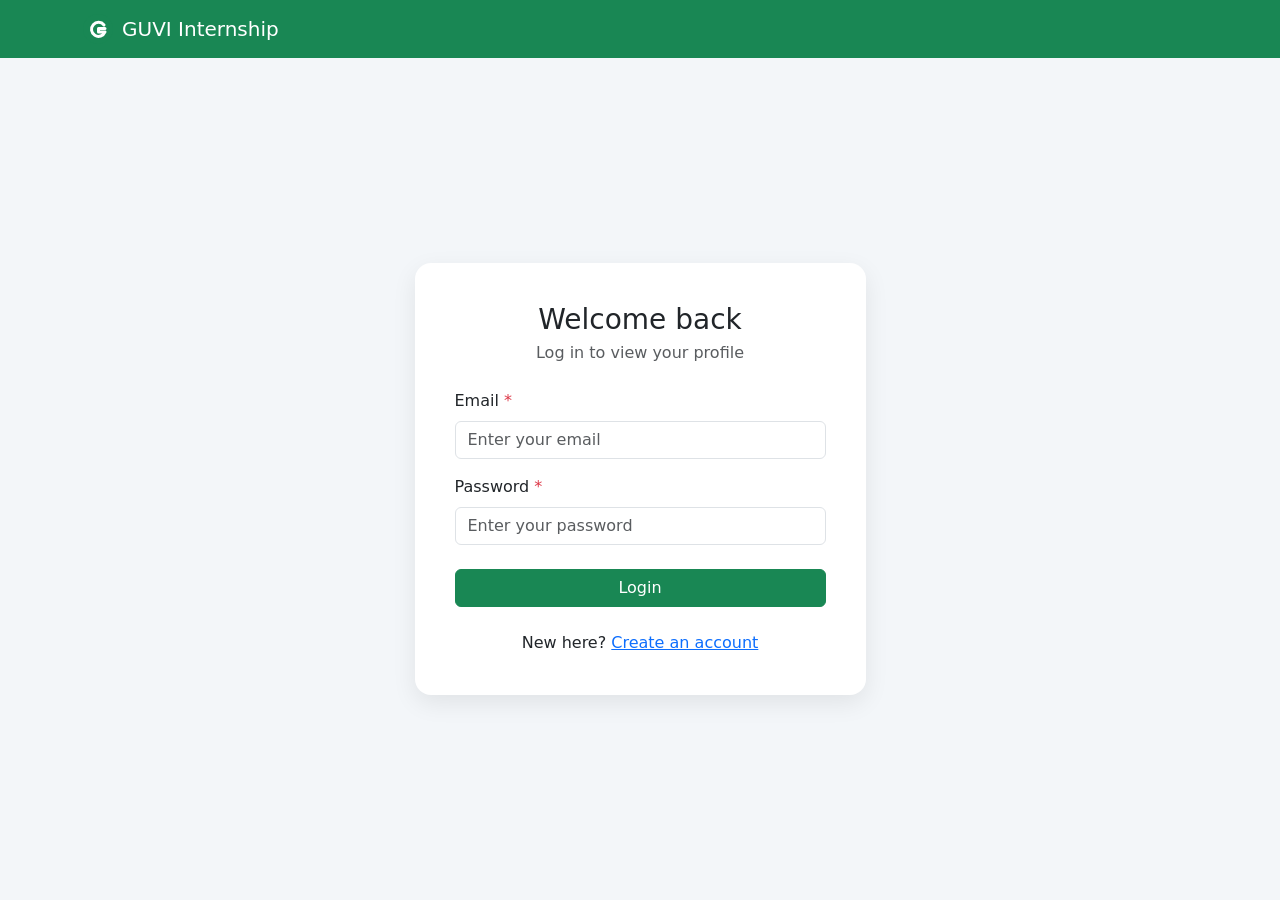
==== login.html @ c1a2cd0e "Add initial project structure with login, registration, and profile management features - Created HT" ====
<!DOCTYPE html>
<html lang="en">
<head>
    <meta charset="UTF-8">
    <meta name="viewport" content="width=device-width, initial-scale=1">
    <title>GUVI Internship | Login</title>
    <link rel="icon" href="assets/logo.svg" type="image/svg+xml">
    <link rel="stylesheet" href="https://cdn.jsdelivr.net/npm/bootstrap@5.3.3/dist/css/bootstrap.min.css">
    <link rel="stylesheet" href="css/style.css">
</head>
<body>
    <nav class="navbar navbar-dark bg-success">
        <div class="container">
            <a class="navbar-brand d-flex align-items-center gap-2" href="login.html">
                <img src="assets/logo.svg" alt="" class="brand-logo">
                GUVI Internship
            </a>
        </div>
    </nav>

    <main class="page-main">
        <div class="container">
            <div class="row justify-content-center">
                <div class="col-12 col-sm-10 col-md-8 col-lg-6 col-xl-5 col-xxl-4">
                    <div class="card app-card">
                        <div class="card-body">
                            <h1 class="h3 mb-1 text-center">Welcome back</h1>
                            <p class="text-muted text-center mb-4">Log in to view your profile</p>

                            <div id="loginAlert" class="alert d-none" role="alert" aria-live="polite"></div>

                            <form id="loginForm" novalidate>
                                <div class="mb-3">
                                    <label for="email" class="form-label">Email <span class="text-danger" aria-hidden="true">*</span></label>
                                    <input type="email" id="email" class="form-control" placeholder="Enter your email"
                                        maxlength="255" autocomplete="email" required aria-describedby="emailError">
                                    <div id="emailError" class="invalid-feedback"></div>
                                </div>

                                <div class="mb-4">
                                    <label for="password" class="form-label">Password <span class="text-danger" aria-hidden="true">*</span></label>
                                    <input type="password" id="password" class="form-control" placeholder="Enter your password"
                                        maxlength="72" autocomplete="current-password" required aria-describedby="passwordError">
                                    <div id="passwordError" class="invalid-feedback"></div>
                                </div>

                                <button type="submit" id="loginButton" class="btn btn-success w-100">Login</button>
                            </form>

                            <p class="text-center mt-4 mb-0">
                                New here? <a href="register.html">Create an account</a>
                            </p>
                        </div>
                    </div>
                </div>
            </div>
        </div>
    </main>

    <script src="https://code.jquery.com/jquery-3.7.1.min.js"></script>
    <script src="js/common.js"></script>
    <script src="js/validation.js"></script>
    <script src="js/login.js"></script>
</body>
</html>
---- css/style.css ----
:root {
    --app-background: #f3f6f9;
    --app-card-radius: 1rem;
}

body {
    min-height: 100vh;
    display: flex;
    flex-direction: column;
    background-color: var(--app-background);
}

.brand-logo {
    width: 2rem;
    height: 2rem;
}

.page-main {
    flex: 1;
    display: flex;
    align-items: center;
    padding: 1.5rem 0.75rem;
}

.app-card {
    border: 0;
    border-radius: var(--app-card-radius);
    box-shadow: 0 0.5rem 1.5rem rgba(0, 0, 0, 0.08);
}

.app-card .card-body {
    padding: 1.5rem;
}

.profile-avatar {
    width: 4.5rem;
    height: 4.5rem;
    font-size: 1.75rem;
}

.address-input {
    resize: vertical;
}

.profile-details dt {
    color: var(--bs-secondary-color);
    font-weight: 600;
}

.profile-details dd {
    overflow-wrap: anywhere;
}

.profile-multiline-value {
    white-space: pre-line;
}

@media (min-width: 768px) {
    .page-main {
        padding: 3rem 1.5rem;
    }

    .app-card .card-body {
        padding: 2.5rem;
    }
}

@media (min-width: 1400px) {
    .app-card .card-body {
        padding: 3rem;
    }
}
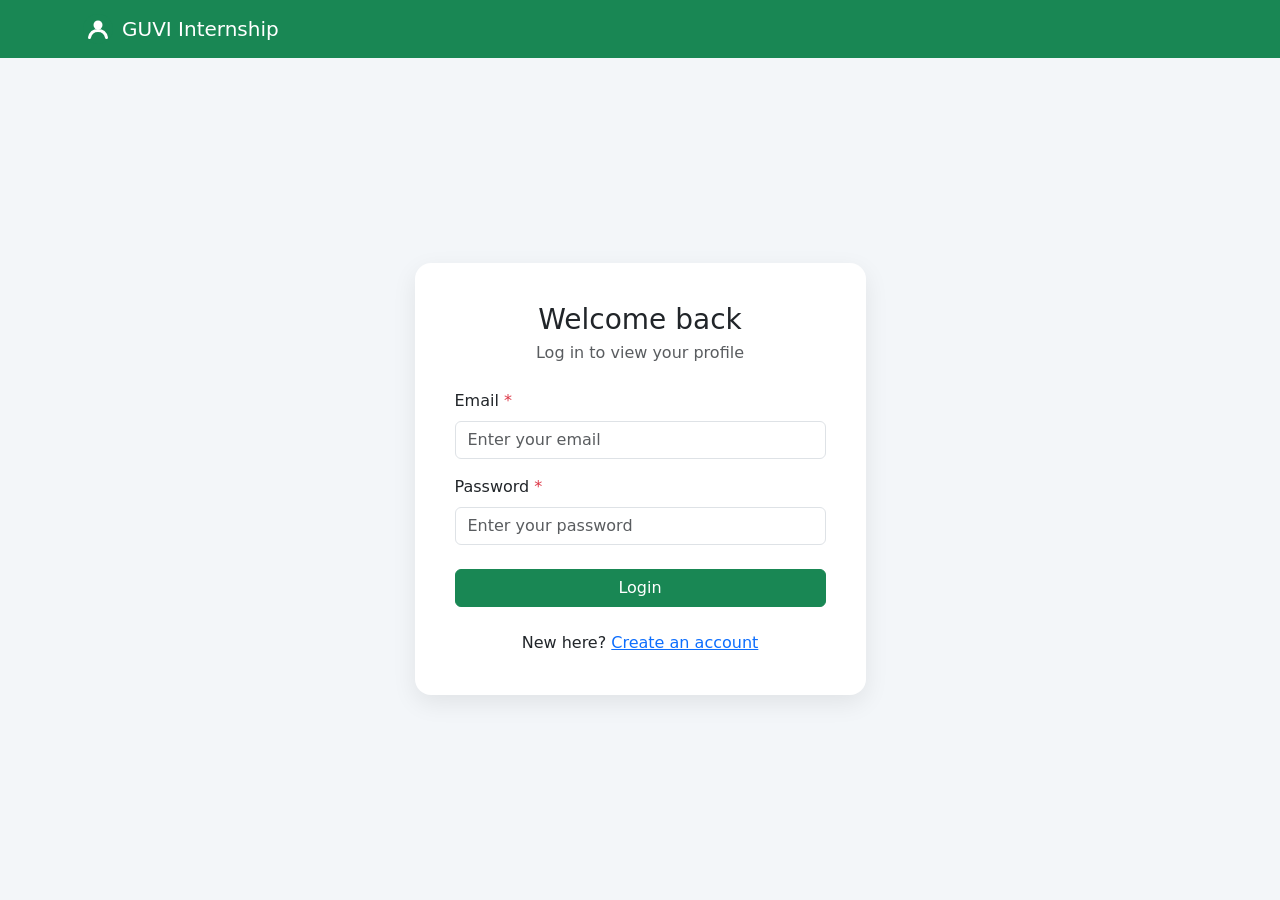
==== commit 4d078099: "Add User Portal structure and update titles - Introduced index.html to redirect to the login page. -" ====
--- a/login.html
+++ b/login.html
@@ -3,7 +3,7 @@
 <head>
     <meta charset="UTF-8">
     <meta name="viewport" content="width=device-width, initial-scale=1">
-    <title>GUVI Internship | Login</title>
+    <title>User Portal | Login</title>
     <link rel="icon" href="assets/logo.svg" type="image/svg+xml">
     <link rel="stylesheet" href="https://cdn.jsdelivr.net/npm/bootstrap@5.3.3/dist/css/bootstrap.min.css">
     <link rel="stylesheet" href="css/style.css">
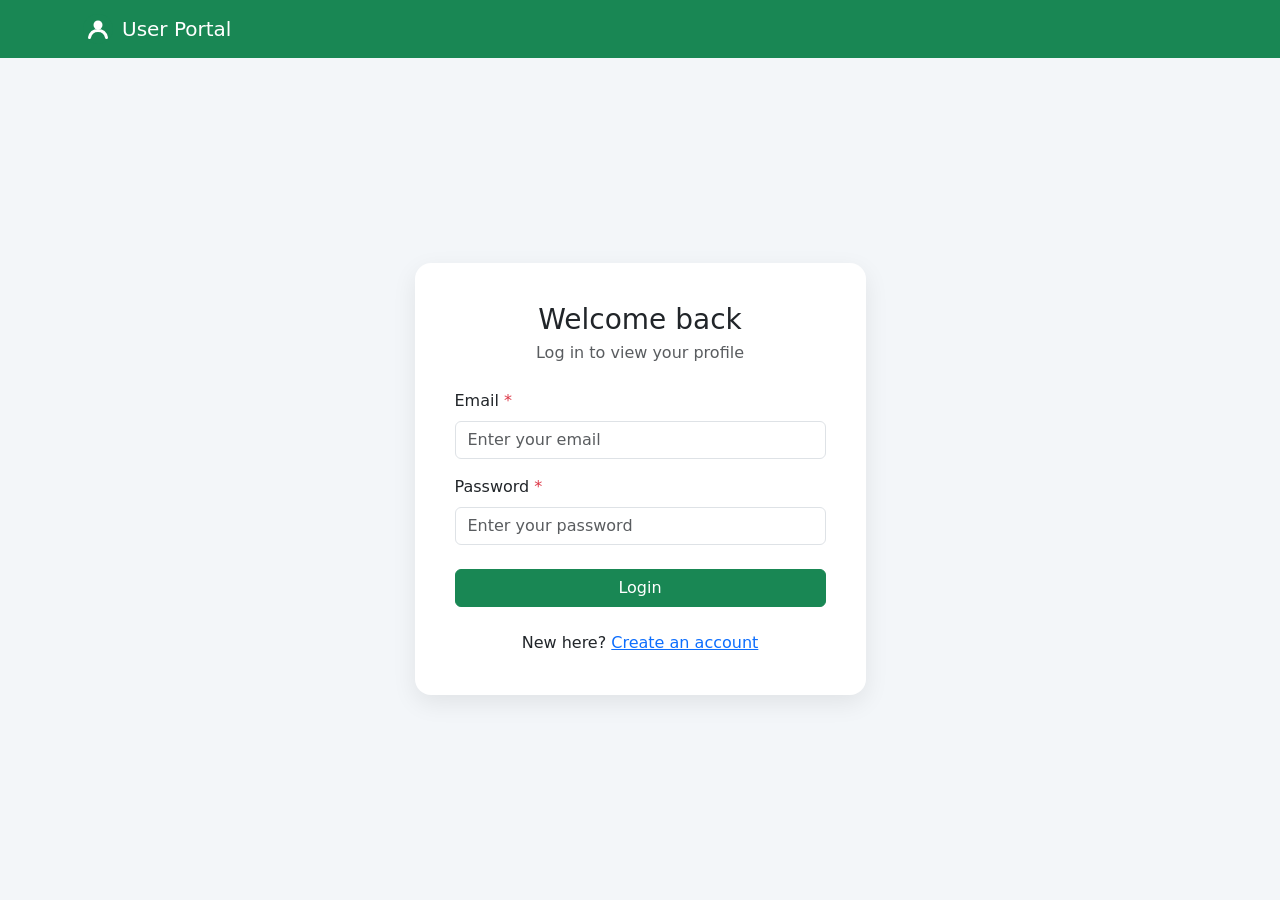
==== commit 19c69485: "Update branding and enhance documentation for User Portal - Changed the branding from 'GUVI Internsh" ====
--- a/login.html
+++ b/login.html
@@ -13,7 +13,7 @@
         <div class="container">
             <a class="navbar-brand d-flex align-items-center gap-2" href="login.html">
                 <img src="assets/logo.svg" alt="" class="brand-logo">
-                GUVI Internship
+                User Portal
             </a>
         </div>
     </nav>
